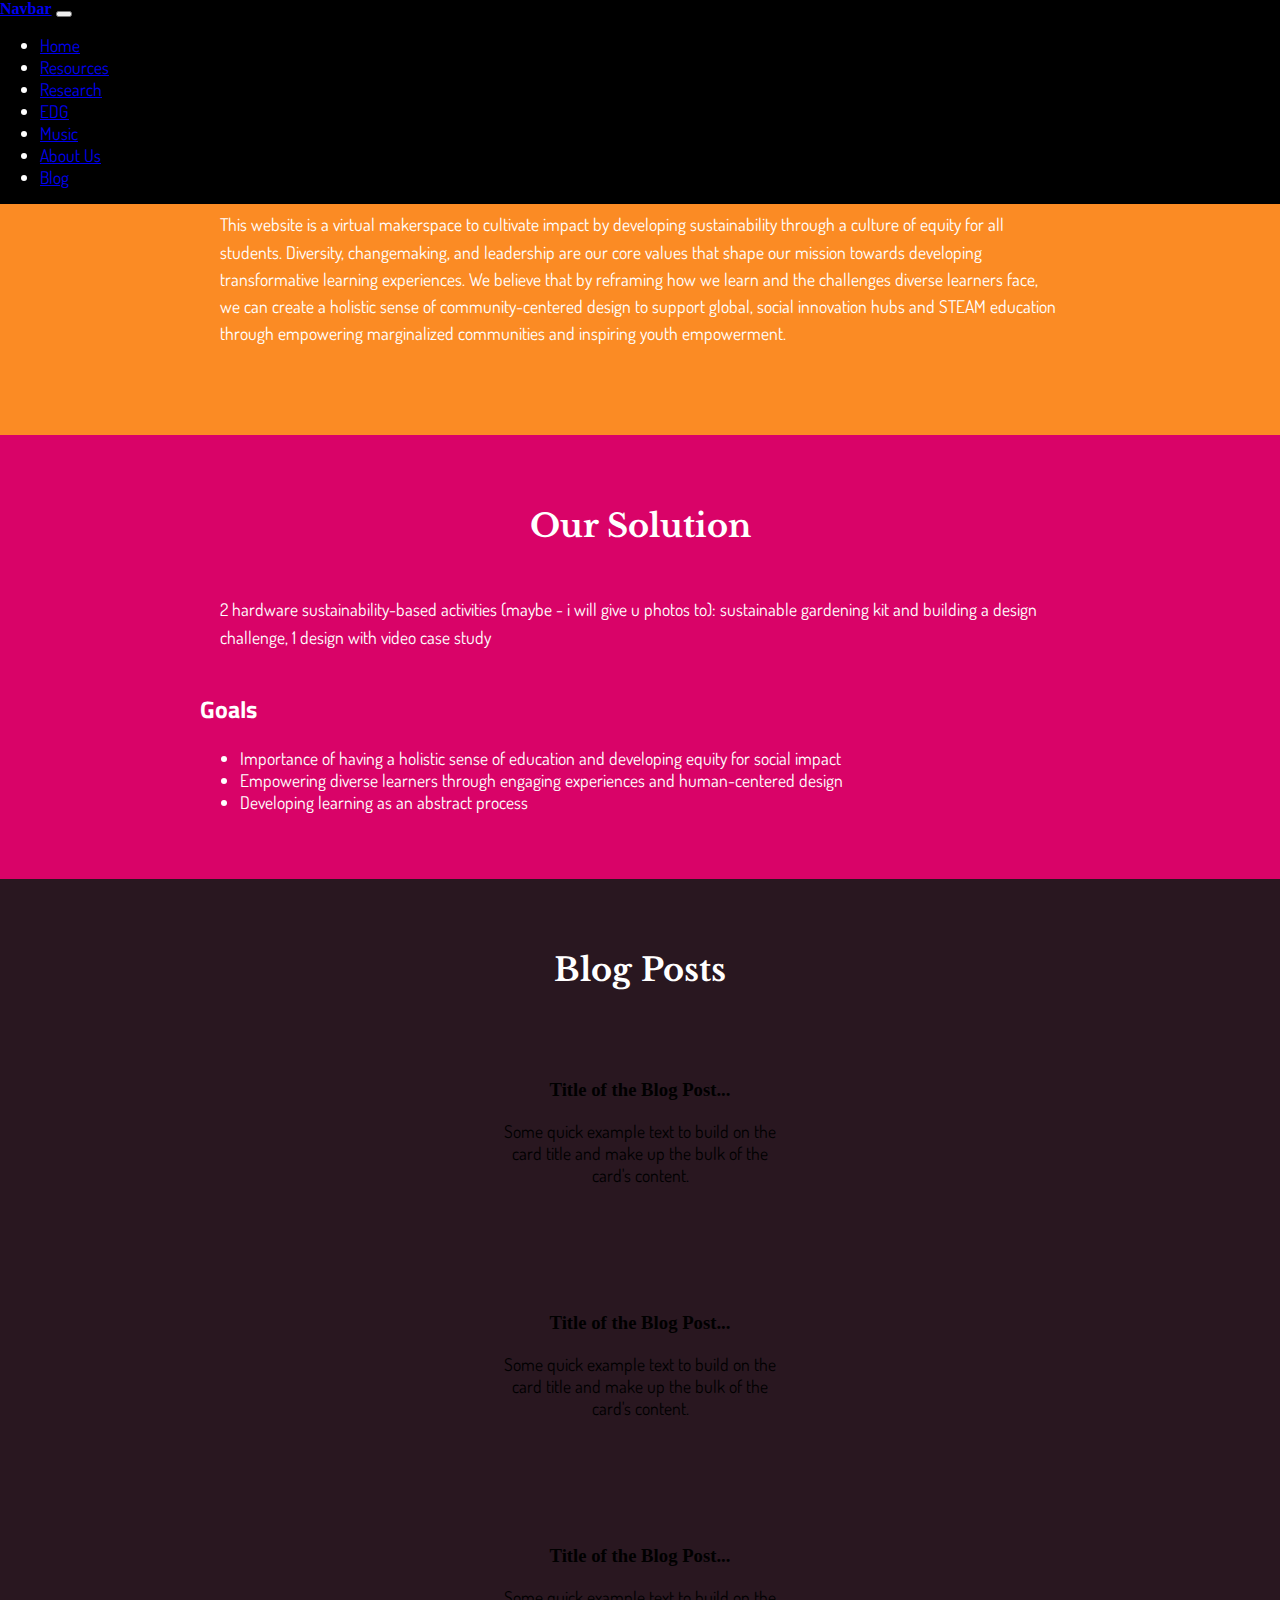
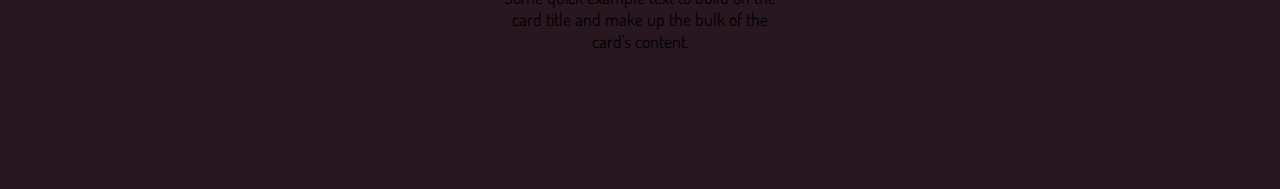
==== index.html @ 153cc8cf "Added all essential pages." ====
<!DOCTYPE html>
<html>

<head>
  <meta charset="utf-8">
  <meta name="viewport" content="width=device-width">
  <title> Website Name </title>
  <link href="style.css" rel="stylesheet" type="text/css" />

  <!--   Fonts Links -->
  <link rel="preconnect" href="https://fonts.googleapis.com">
  <link rel="preconnect" href="https://fonts.gstatic.com" crossorigin>
  <link
    href="https://fonts.googleapis.com/css2?family=Dosis&family=Indie+Flower&family=Libre+Baskerville&family=Titillium+Web&display=swap"
    rel="stylesheet">

  <!--   Bootstrap Links -->
  <link href="https://cdn.jsdelivr.net/npm/bootstrap@5.1.3/dist/css/bootstrap.min.css" rel="stylesheet"
    integrity="sha384-1BmE4kWBq78iYhFldvKuhfTAU6auU8tT94WrHftjDbrCEXSU1oBoqyl2QvZ6jIW3" crossorigin="anonymous">
  <style>


  </style>
</head>

<body>
  <script src="script.js"></script>

  <nav class="navbar navbar-expand-lg navbar-dark" style="position: fixed;">
    <div class="container-fluid">
      <a class="navbar-brand" href="index.html"><b>Navbar</b></a>

      <button class="navbar-toggler" type="button" data-bs-toggle="collapse" data-bs-target="#navbarSupportedContent"
        aria-controls="navbarSupportedContent" aria-expanded="false" aria-label="Toggle navigation">
        <span class="navbar-toggler-icon"></span>
      </button>

      <div class="collapse navbar-collapse" id="navbarSupportedContent">
        <ul class="navbar-nav me-auto mb-2 mb-lg-0">
          <li class="nav-item">
            <a class="nav-link active" aria-current="page" href="index.html">Home</a>
          </li>
          <li class="nav-item">
            <a class="nav-link" href="Resources.html"> Resources </a>
          </li>
          <li class="nav-item">
            <a class="nav-link" href="Information.html"> Research </a>
          </li>
          <li class="nav-item">
            <a class="nav-link" href="EngineeringDesignProcess.html"> EDG </a>
          </li>
          <li class="nav-item">
            <a class="nav-link" href="Music.html"> Music </a>
          </li>
          <li class="nav-item">
            <a class="nav-link" href="ContactInfo.html"> About Us </a>
          </li>
          <li class="nav-item">
            <a class="nav-link" href="Blog.html"> Blog </a>
          </li>
        </ul>
      </div>
    </div>
  </nav>

  <div class="aboutWebsite-homepage">
    <h1> What is our website about? </h1>
    <p class="pTag">
      This website is a virtual makerspace to cultivate impact by developing sustainability through a culture of equity
      for all students. Diversity, changemaking, and leadership are our core values that shape our mission towards
      developing transformative learning experiences. We believe that by reframing how we learn and the challenges
      diverse learners face, we can create a holistic sense of community-centered design to support global, social
      innovation hubs and STEAM education through empowering marginalized communities and inspiring youth empowerment.
    </p>
  </div>

  <div class="about-homepage">
    <!--     <h1> Problem Statement </h1>
    <p class = "pTag">
       
    </p> -->

    <h1> Our Solution </h1>
    <p class="pTag">
      2 hardware sustainability-based activities (maybe - i will give u photos to): sustainable gardening kit and
      building a design challenge, 1 design with video case study
    </p>

    <h2 class="h2-homepage"> Goals </h2>
    <ul class="goalsList-homepage">
      <li> Importance of having a holistic sense of education and developing equity for social impact </li>
      <li> Empowering diverse learners through engaging experiences and human-centered design </li>
      <li> Developing learning as an abstract process </li>
    </ul>
  </div>

  <div class="blogposts-homepage">
    <h1> Blog Posts </h1>
    <div class="container">
      <center>
        <div class="row">

          <div class="col">
            <div class="card" style="width: 18rem;">
              <h3 class="h2-blogposts-card"> Title of the Blog Post... </h3>
              <!--               <img src="..." class="card-img-top" alt="..."> -->
              <div class="card-body">
                <p class="pTag-card card-text">Some quick example text to build on the card title and make up the bulk
                  of the card's content.</p>
              </div>
            </div>
          </div>

          <div class="col">
            <div class="card" style="width: 18rem;">
              <h3 class="h2-blogposts-card"> Title of the Blog Post... </h3>
              <!--               <img src="..." class="card-img-top" alt="..."> -->
              <div class="card-body">
                <p class="pTag-card card-text">Some quick example text to build on the card title and make up the bulk
                  of the card's content.</p>
              </div>
            </div>
          </div>

          <div class="col">
            <div class="card" style="width: 18rem;">
              <h3 class="h2-blogposts-card"> Title of the Blog Post... </h3>
              <!--               <img src="..." class="card-img-top" alt="..."> -->
              <div class="card-body">
                <p class="pTag-card card-text">Some quick example text to build on the card title and make up the bulk
                  of the card's content.</p>
              </div>
            </div>
          </div>

        </div>
      </center>
    </div>

    <div>

    </div>


    <!--
  This script places a badge on your repl's full-browser view back to your repl's cover
  page. Try various colors for the theme: dark, light, red, orange, yellow, lime, green,
  teal, blue, blurple, magenta, pink!
  -->
    <script src="https://replit.com/public/js/replit-badge.js" theme="blue" defer></script>
</body>

</html>
---- style.css ----
body {
  /* backgroun-color: */
  margin:  0;
  z-index:-1;
}

h1 {
  text-align: center;
  font-family: 'Libre Baskerville', serif;
  margin-bottom: 30px;
}

h2 {
  margin-inline-start: 200px;
  margin-inline-end: 200px;
  margin-top: 20px;
  font-family: 'Titillium Web', sans-serif;
}

.pTag {
  margin-inline-start: 200px;
  margin-inline-end: 200px;
  padding: 20px;
  line-height: 1.7rem;
  font-family: 'Dosis', sans-serif;
  font-size: 1.1rem;
}

.pTag-card {
  font-family: 'Dosis', sans-serif;
  font-size: 1.1rem;
}

li {
  font-family: 'Dosis', sans-serif;
  font-size: 1.1rem;
}

.card {
  margin: 50px;
  color: black;
  padding: 20px;
  height: auto;
}

.card:hover {
  box-shadow: rgba(0, 0, 0, 0.35) 0px 5px 15px;
}

.goalsList-homepage {
  margin-inline-start: 200px;
  margin-inline-end: 200px;
}

.aboutWebsite-homepage {
  height: auto;
  padding-top: 100px;
  padding-bottom: 50px;
  color: white;
  background-color: #FB8B24;
}

.about-homepage {
  background-color: #D90368;
  height: auto;
  padding-top: 50px;
  padding-bottom: 50px;
  color: white;
}

.blogposts-homepage {
  background-color: #291720;
  height: auto;
  padding-top: 50px;
  padding-bottom: 50px;
  color: white;
}

.navbar {
  background-color: black;
  color: white;
  position: fixed;
  width: 100%;
  margin-bottom: 50px;
  z-index: 1;
}
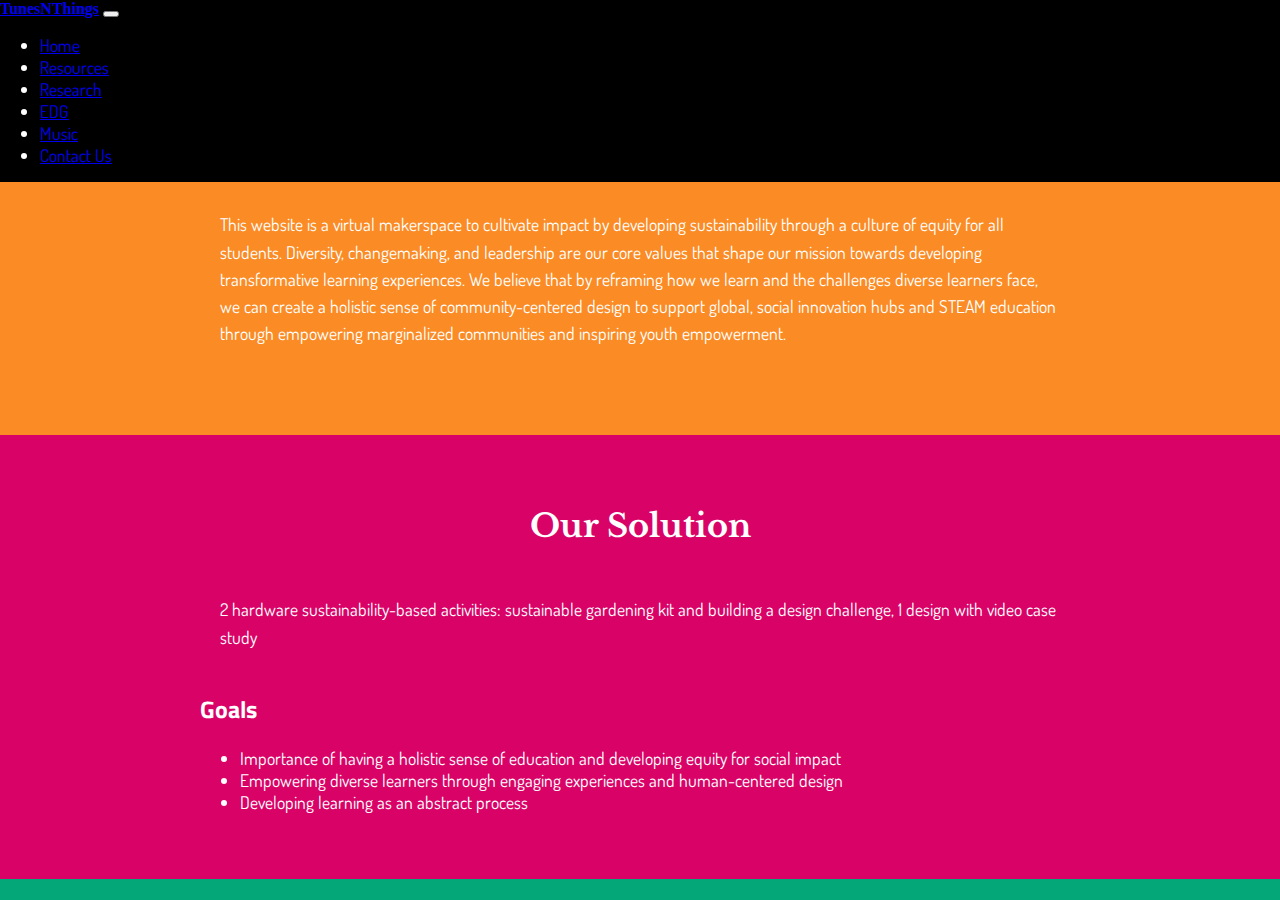
==== commit 4e9b9b40: "Changes" ====
--- a/index.html
+++ b/index.html
@@ -4,7 +4,7 @@
 <head>
   <meta charset="utf-8">
   <meta name="viewport" content="width=device-width">
-  <title> Website Name </title>
+  <title> TunesNThings </title>
   <link href="style.css" rel="stylesheet" type="text/css" />
 
   <!--   Fonts Links -->
@@ -18,8 +18,9 @@
   <link href="https://cdn.jsdelivr.net/npm/bootstrap@5.1.3/dist/css/bootstrap.min.css" rel="stylesheet"
     integrity="sha384-1BmE4kWBq78iYhFldvKuhfTAU6auU8tT94WrHftjDbrCEXSU1oBoqyl2QvZ6jIW3" crossorigin="anonymous">
   <style>
-
-
+    body {
+      background-color: #04A777
+    }
   </style>
 </head>
 
@@ -28,7 +29,7 @@
 
   <nav class="navbar navbar-expand-lg navbar-dark" style="position: fixed;">
     <div class="container-fluid">
-      <a class="navbar-brand" href="index.html"><b>Navbar</b></a>
+      <a class="navbar-brand" href="index.html"><b>TunesNThings</b></a>
 
       <button class="navbar-toggler" type="button" data-bs-toggle="collapse" data-bs-target="#navbarSupportedContent"
         aria-controls="navbarSupportedContent" aria-expanded="false" aria-label="Toggle navigation">
@@ -53,10 +54,7 @@
             <a class="nav-link" href="Music.html"> Music </a>
           </li>
           <li class="nav-item">
-            <a class="nav-link" href="ContactInfo.html"> About Us </a>
-          </li>
-          <li class="nav-item">
-            <a class="nav-link" href="Blog.html"> Blog </a>
+            <a class="nav-link" href="ContactInfo.html"> Contact Us </a>
           </li>
         </ul>
       </div>
@@ -64,7 +62,7 @@
   </nav>
 
   <div class="aboutWebsite-homepage">
-    <h1> What is our website about? </h1>
+    <h1> What is TunesNThings about? </h1>
     <p class="pTag">
       This website is a virtual makerspace to cultivate impact by developing sustainability through a culture of equity
       for all students. Diversity, changemaking, and leadership are our core values that shape our mission towards
@@ -75,15 +73,11 @@
   </div>
 
   <div class="about-homepage">
-    <!--     <h1> Problem Statement </h1>
-    <p class = "pTag">
-       
-    </p> -->
 
     <h1> Our Solution </h1>
     <p class="pTag">
-      2 hardware sustainability-based activities (maybe - i will give u photos to): sustainable gardening kit and
-      building a design challenge, 1 design with video case study
+      2 hardware sustainability-based activities: sustainable gardening kit and building a design challenge, 1 design
+      with video case study
     </p>
 
     <h2 class="h2-homepage"> Goals </h2>
@@ -94,60 +88,12 @@
     </ul>
   </div>
 
-  <div class="blogposts-homepage">
-    <h1> Blog Posts </h1>
-    <div class="container">
-      <center>
-        <div class="row">
-
-          <div class="col">
-            <div class="card" style="width: 18rem;">
-              <h3 class="h2-blogposts-card"> Title of the Blog Post... </h3>
-              <!--               <img src="..." class="card-img-top" alt="..."> -->
-              <div class="card-body">
-                <p class="pTag-card card-text">Some quick example text to build on the card title and make up the bulk
-                  of the card's content.</p>
-              </div>
-            </div>
-          </div>
-
-          <div class="col">
-            <div class="card" style="width: 18rem;">
-              <h3 class="h2-blogposts-card"> Title of the Blog Post... </h3>
-              <!--               <img src="..." class="card-img-top" alt="..."> -->
-              <div class="card-body">
-                <p class="pTag-card card-text">Some quick example text to build on the card title and make up the bulk
-                  of the card's content.</p>
-              </div>
-            </div>
-          </div>
-
-          <div class="col">
-            <div class="card" style="width: 18rem;">
-              <h3 class="h2-blogposts-card"> Title of the Blog Post... </h3>
-              <!--               <img src="..." class="card-img-top" alt="..."> -->
-              <div class="card-body">
-                <p class="pTag-card card-text">Some quick example text to build on the card title and make up the bulk
-                  of the card's content.</p>
-              </div>
-            </div>
-          </div>
-
-        </div>
-      </center>
-    </div>
-
-    <div>
-
-    </div>
-
-
-    <!--
+  <!--
   This script places a badge on your repl's full-browser view back to your repl's cover
   page. Try various colors for the theme: dark, light, red, orange, yellow, lime, green,
   teal, blue, blurple, magenta, pink!
   -->
-    <script src="https://replit.com/public/js/replit-badge.js" theme="blue" defer></script>
+  <script src="https://replit.com/public/js/replit-badge.js" theme="blue" defer></script>
 </body>
 
 </html>--- a/style.css
+++ b/style.css
@@ -82,5 +82,5 @@
   position: fixed;
   width: 100%;
   margin-bottom: 50px;
-  z-index: 1;
+  z-index: 50;
 }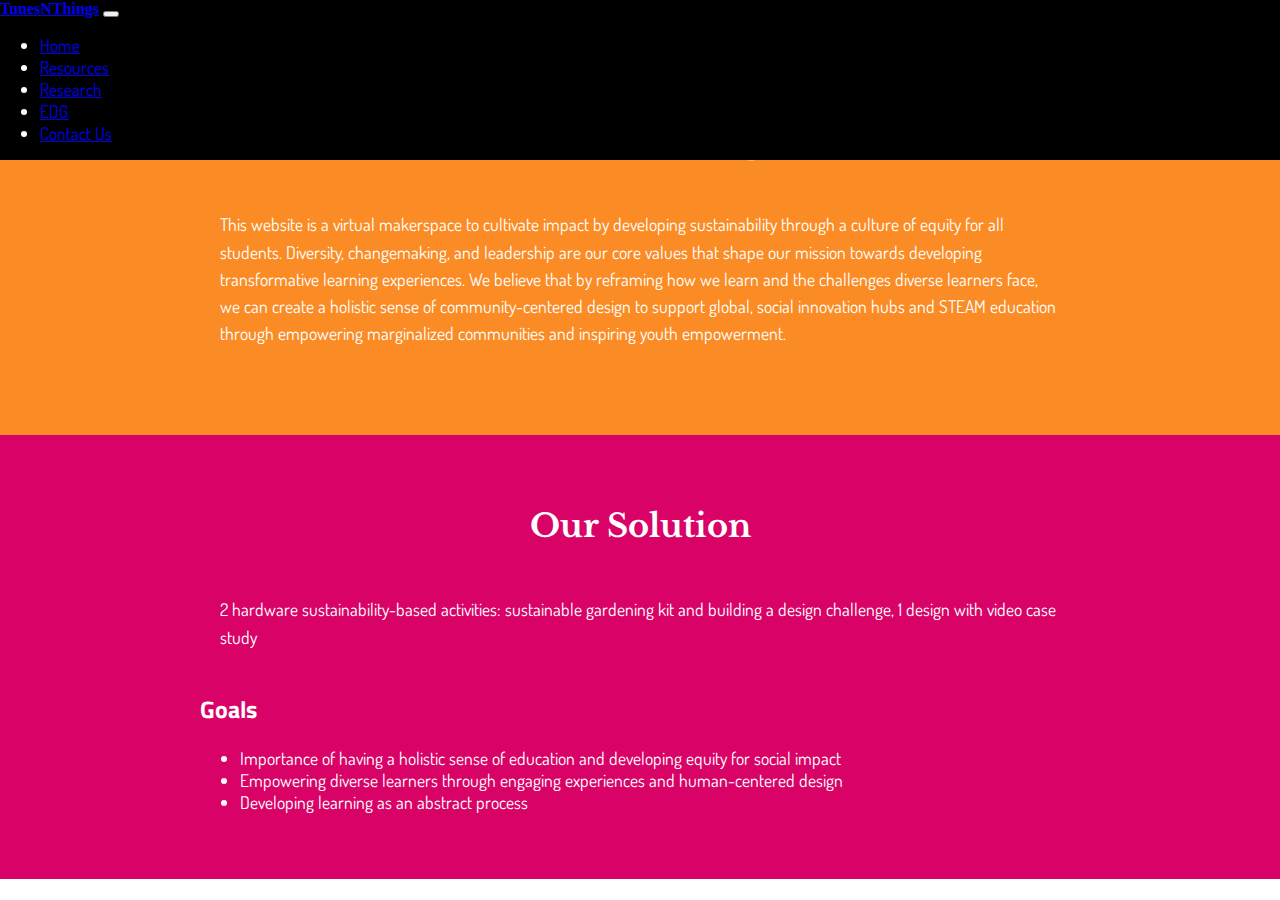
==== commit 7bdf6d80: "12" ====
--- a/index.html
+++ b/index.html
@@ -18,9 +18,6 @@
   <link href="https://cdn.jsdelivr.net/npm/bootstrap@5.1.3/dist/css/bootstrap.min.css" rel="stylesheet"
     integrity="sha384-1BmE4kWBq78iYhFldvKuhfTAU6auU8tT94WrHftjDbrCEXSU1oBoqyl2QvZ6jIW3" crossorigin="anonymous">
   <style>
-    body {
-      background-color: #04A777
-    }
   </style>
 </head>
 
@@ -49,9 +46,6 @@
           </li>
           <li class="nav-item">
             <a class="nav-link" href="EngineeringDesignProcess.html"> EDG </a>
-          </li>
-          <li class="nav-item">
-            <a class="nav-link" href="Music.html"> Music </a>
           </li>
           <li class="nav-item">
             <a class="nav-link" href="ContactInfo.html"> Contact Us </a>
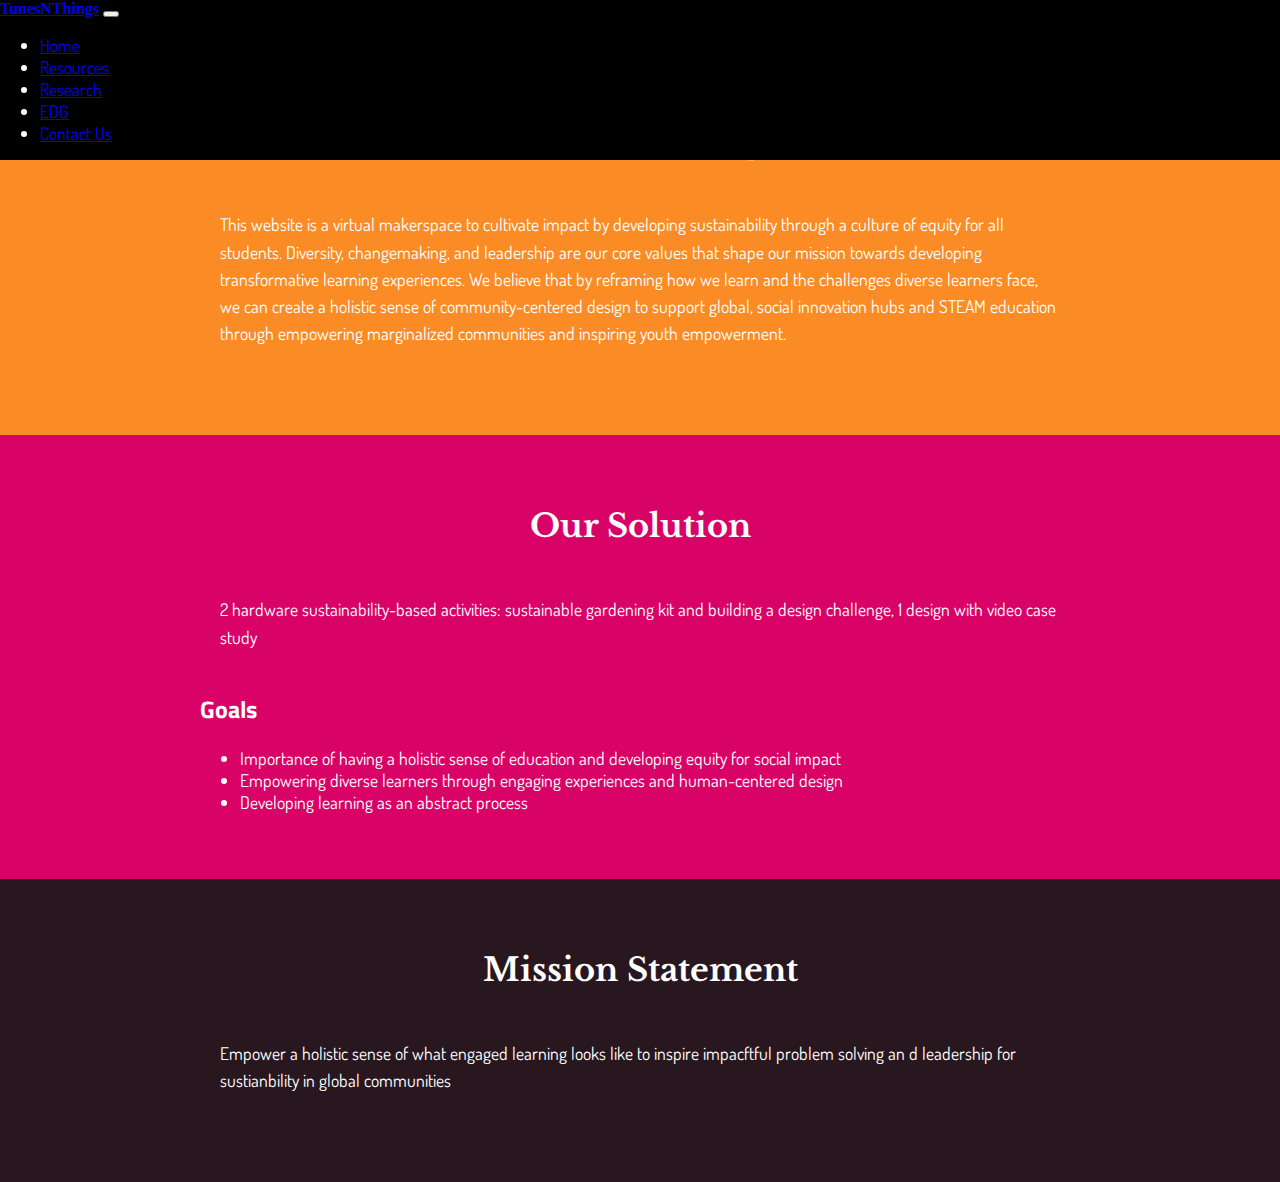
==== commit a497fa3b: "efes" ====
--- a/index.html
+++ b/index.html
@@ -18,6 +18,13 @@
   <link href="https://cdn.jsdelivr.net/npm/bootstrap@5.1.3/dist/css/bootstrap.min.css" rel="stylesheet"
     integrity="sha384-1BmE4kWBq78iYhFldvKuhfTAU6auU8tT94WrHftjDbrCEXSU1oBoqyl2QvZ6jIW3" crossorigin="anonymous">
   <style>
+    .mission-homepage {
+      background-color: #291720;
+      height: auto;
+      padding-top: 50px;
+      padding-bottom: 50px;
+      color: white;
+    }
   </style>
 </head>
 
@@ -82,6 +89,15 @@
     </ul>
   </div>
 
+  <div class="mission-homepage">
+    <h1> Mission Statement </h1>
+    <p class="pTag">
+      Empower a holistic sense of what engaged learning looks like to inspire impacftful problem solving an d leadership
+      for sustianbility in global communities
+    </p>
+
+  </div>
+
   <!--
   This script places a badge on your repl's full-browser view back to your repl's cover
   page. Try various colors for the theme: dark, light, red, orange, yellow, lime, green,
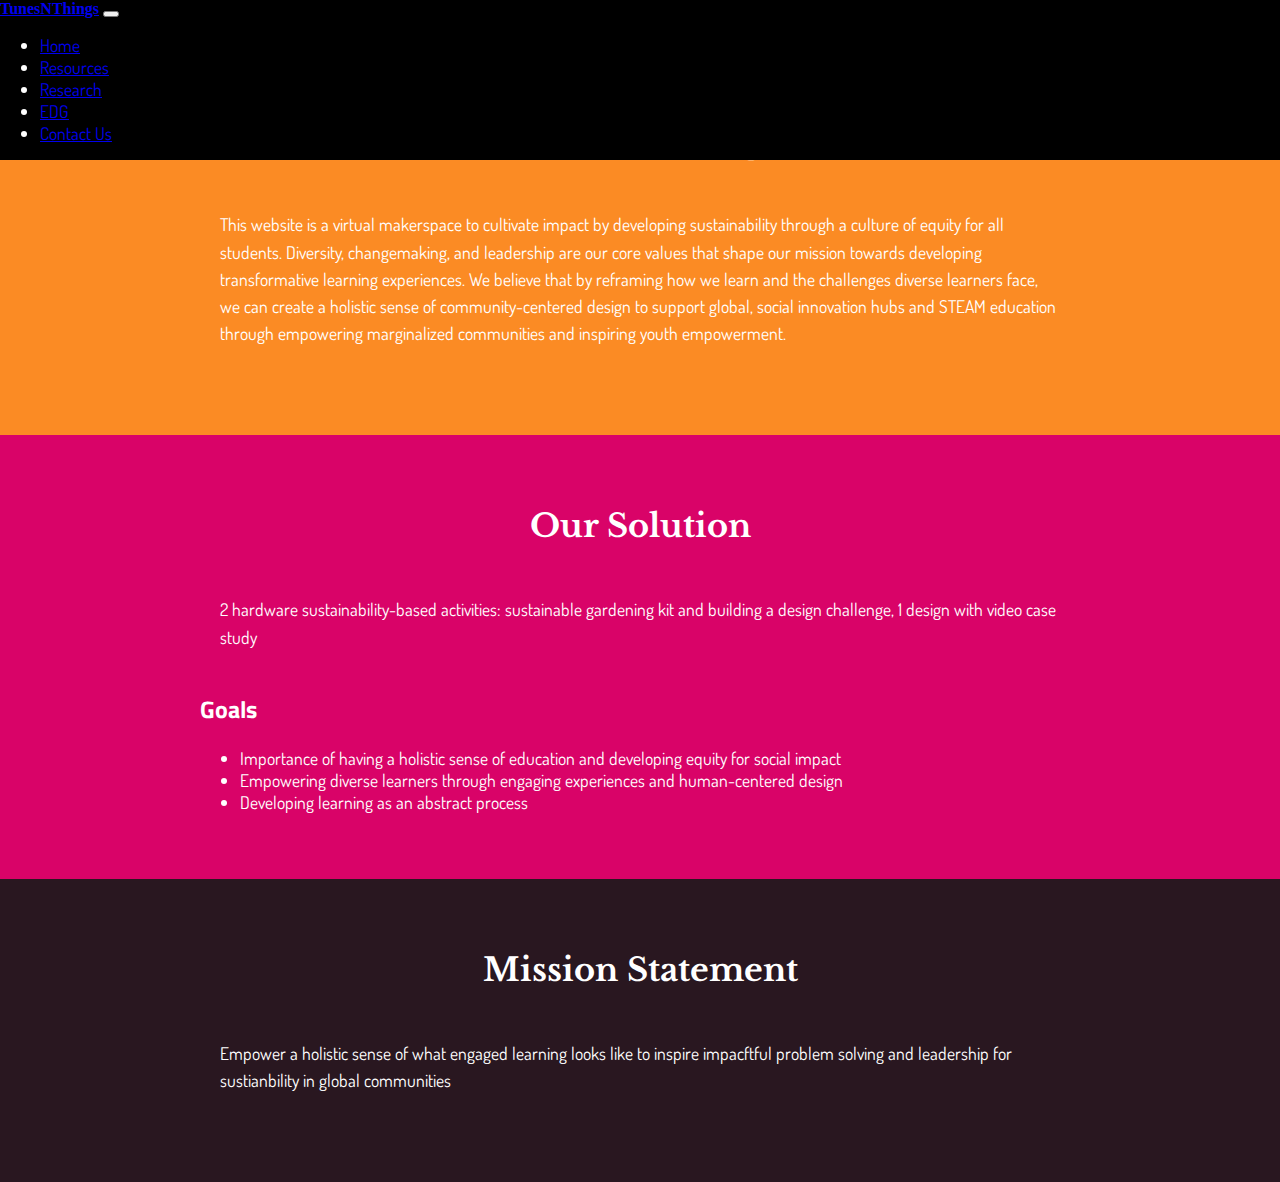
==== commit 0a3e067c: "XZ" ====
--- a/index.html
+++ b/index.html
@@ -92,7 +92,7 @@
   <div class="mission-homepage">
     <h1> Mission Statement </h1>
     <p class="pTag">
-      Empower a holistic sense of what engaged learning looks like to inspire impacftful problem solving an d leadership
+      Empower a holistic sense of what engaged learning looks like to inspire impacftful problem solving and leadership
       for sustianbility in global communities
     </p>
 
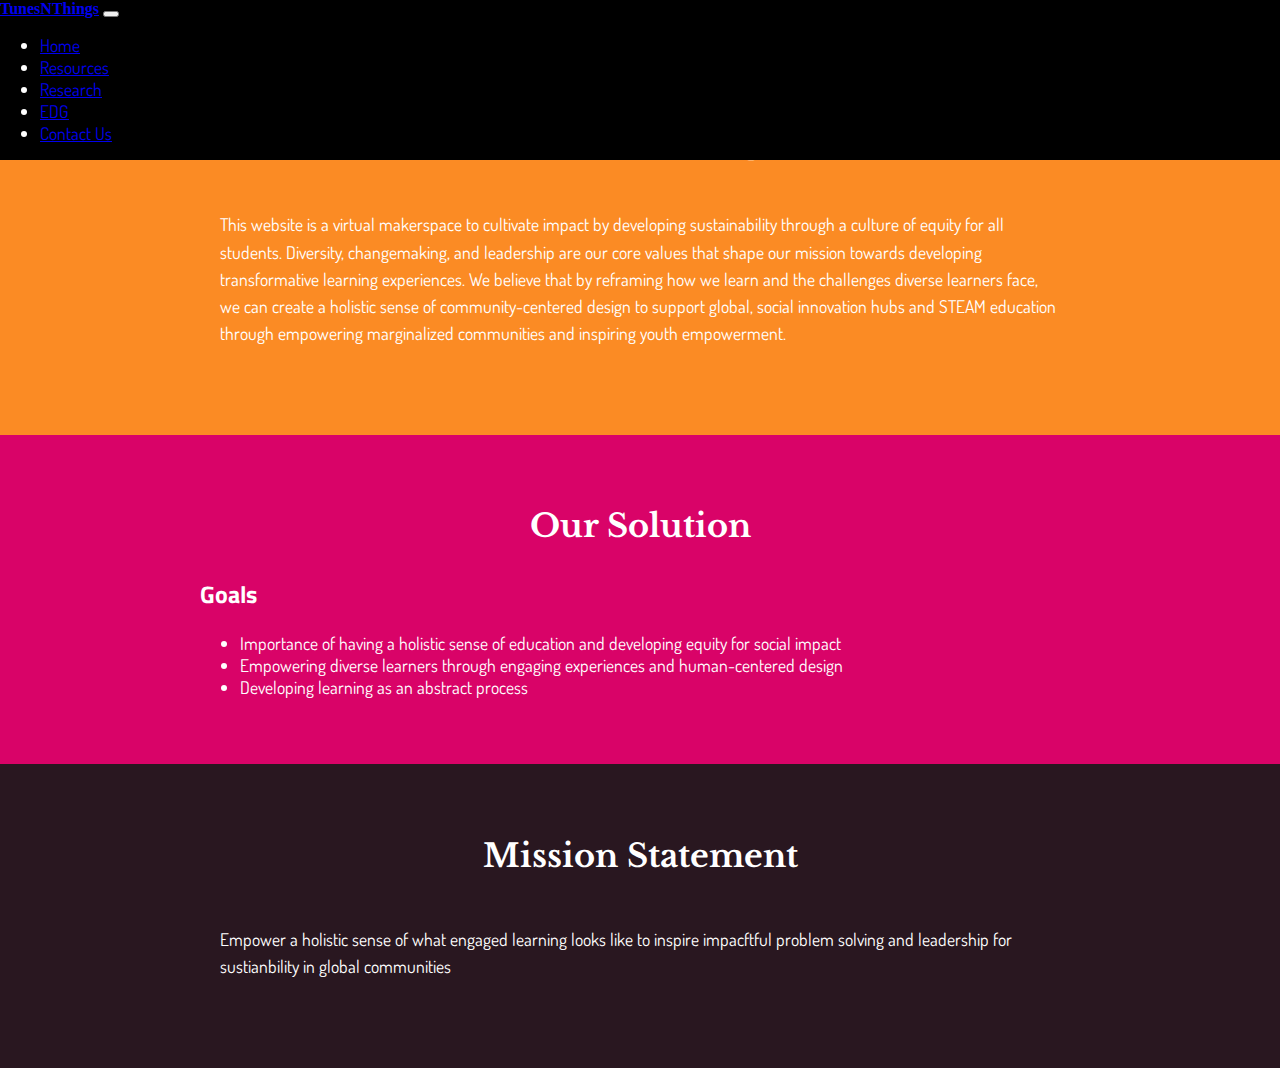
==== commit c8369796: "fix music" ====
--- a/index.html
+++ b/index.html
@@ -76,10 +76,6 @@
   <div class="about-homepage">
 
     <h1> Our Solution </h1>
-    <p class="pTag">
-      2 hardware sustainability-based activities: sustainable gardening kit and building a design challenge, 1 design
-      with video case study
-    </p>
 
     <h2 class="h2-homepage"> Goals </h2>
     <ul class="goalsList-homepage">
--- a/style.css
+++ b/style.css
@@ -44,7 +44,7 @@
 }
 
 .card:hover {
-  box-shadow: rgba(0, 0, 0, 0.35) 0px 5px 15px;
+  box-shadow: rgba(50, 50, 93, 0.25) 0px 13px 27px -5px, rgba(0, 0, 0, 0.3) 0px 8px 16px -8px;
 }
 
 .goalsList-homepage {
